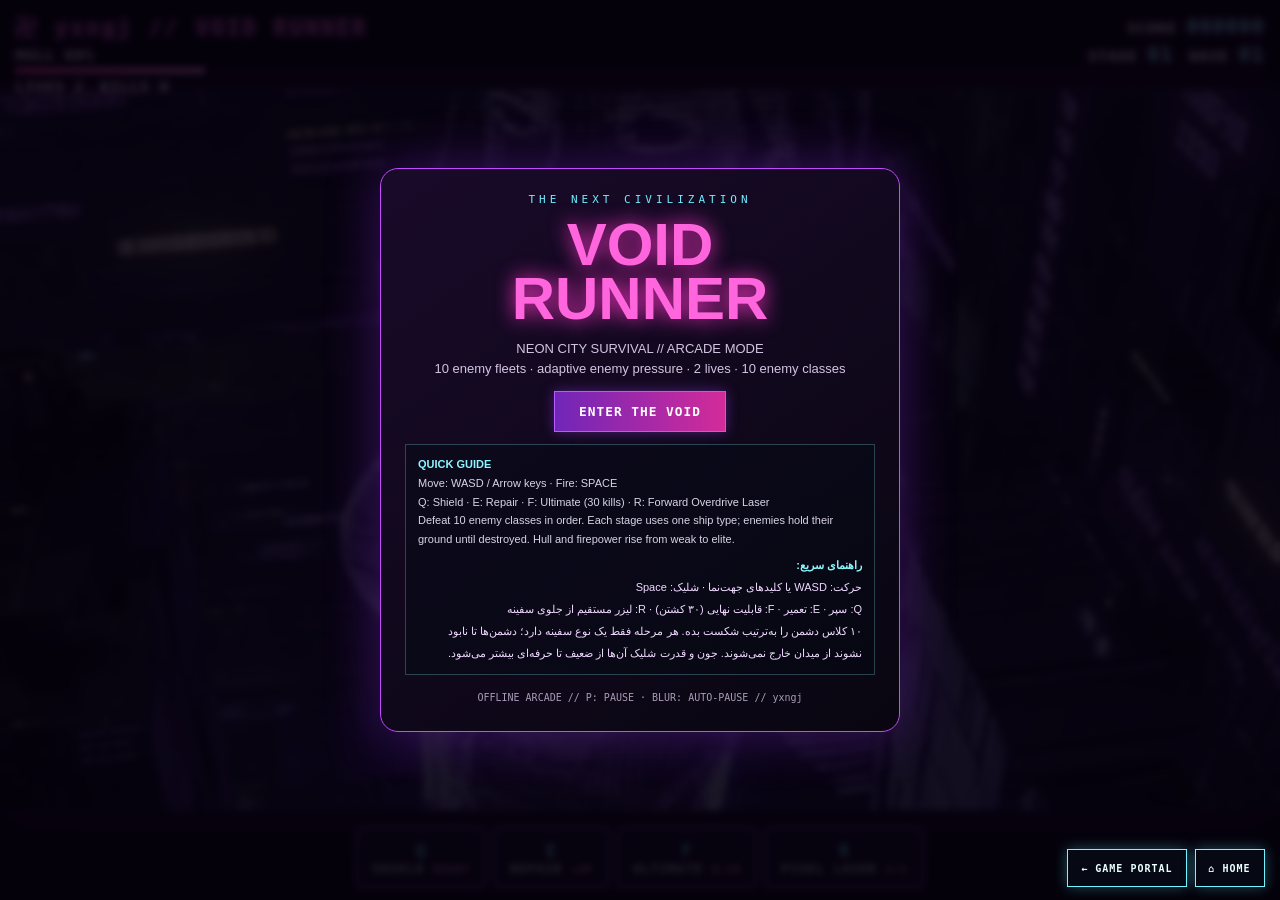
==== game/index.html @ 7e090adc "Update YXNGJU to V47 - Rebuild menu and fix scrolling" ====
<!doctype html>
<html lang="en"><head><meta charset="utf-8"><meta name="viewport" content="width=device-width,initial-scale=1,maximum-scale=1,user-scalable=no,viewport-fit=cover"><meta name="theme-color" content="#090313"><meta name="description" content="VOID RUNNER — a neon arcade survival game by YXNGJ. Play in your browser."><meta name="color-scheme" content="dark"><title>YXNGJ // VOID RUNNER — Neon Survival Arcade</title>
<style>
:root{--pink:#ff42d0;--violet:#a45cff;--cyan:#64eaff}*{box-sizing:border-box}html,body{margin:0;width:100%;height:100%;overflow:hidden;background:#05020b;color:#fff;font-family:Arial,sans-serif;touch-action:none}#stage{position:fixed;inset:0;display:grid;place-items:center;background:#05020b}#game{display:block;width:min(100vw,177.7778vh);height:min(100vh,56.25vw);max-width:100vw;max-height:100vh;image-rendering:pixelated;touch-action:none;background:#080412;box-shadow:0 0 50px #8d25d455}#hud{position:fixed;left:1.2%;right:1.2%;top:1.5%;display:flex;justify-content:space-between;align-items:flex-start;pointer-events:none;text-shadow:0 0 10px #dc45ff;font: bold clamp(9px,1.15vw,15px) monospace;letter-spacing:1px}.brand{font-size:clamp(12px,1.7vw,21px);letter-spacing:3px;color:#ff65dc}.stat{margin-top:4px}.bar{height:7px;width:clamp(90px,19vw,190px);border:1px solid #ff59d9;background:#160a20;margin-top:4px}.fill{height:100%;background:linear-gradient(90deg,#ff3a9f,#ff9ce6);width:100%}.right{text-align:right}.right strong{color:#78f7ff;font-size:clamp(12px,1.6vw,20px)}#skills{position:fixed;left:50%;bottom:1.5%;transform:translateX(-50%);display:flex;gap:clamp(4px,.8vw,10px);z-index:3}button{font: bold clamp(9px,1vw,13px) monospace;letter-spacing:1px;color:#fff;background:#160a28eF;border:1px solid #b45cff;padding:clamp(5px,.8vw,10px) clamp(8px,1.1vw,14px);box-shadow:0 0 12px #a23cff66;touch-action:manipulation}button:disabled{opacity:.35}button{cursor:pointer;transition:transform .14s,border-color .14s,box-shadow .14s}button:hover{transform:translateY(-2px);border-color:#fff;box-shadow:0 0 18px #d34bff99}button:focus-visible{outline:2px solid #8df7ff;outline-offset:3px}button b{display:block;color:var(--cyan);font-size:clamp(12px,1.4vw,18px)}button small{color:#ff8fe0}#controls{position:fixed;inset:auto 1.8% 2%;display:none;justify-content:space-between;align-items:end;pointer-events:none;z-index:4}.pad{display:grid;grid-template-columns:42px 42px 42px;grid-template-rows:38px 38px;gap:3px;pointer-events:auto}.pad button{padding:0;font-size:17px;background:#170d2dcc}.pad [data-dir=up]{grid-column:2}.pad [data-dir=left]{grid-column:1;grid-row:2}.pad [data-dir=down]{grid-column:2;grid-row:2}.pad [data-dir=right]{grid-column:3;grid-row:2}#fire{width:68px;height:68px;border-radius:50%;border-color:#ff59d6;background:#4a0c39dd;font-size:11px;pointer-events:auto}#overlay{position:fixed;inset:0;z-index:8;display:grid;place-items:center;background:#05020bdc;backdrop-filter:blur(3px)}.panel{width:min(520px,90vw);padding:24px;text-align:center;border:1px solid #c34aff;background:linear-gradient(145deg,#1b0b2cee,#090611f5);box-shadow:0 0 55px #9c36ff55}.panel h1{white-space:pre-line;font-size:clamp(34px,7vw,60px);line-height:.9;margin:12px 0;color:#ff65dc;text-shadow:0 0 20px #ff35c8}.panel p{white-space:pre-line;color:#d4c4e3;line-height:1.5;font-size:13px}.game-guide{margin:12px auto 0;padding:10px 12px;max-height:28vh;overflow:auto;text-align:left;border:1px solid rgba(141,247,255,.25);background:rgba(4,10,20,.42);font:11px/1.7 Arial,Tahoma,sans-serif;color:#d9d4e6}.game-guide strong{color:#8df7ff}.game-guide .fa{display:block;margin-top:5px;text-align:right;font-family:Vazirmatn,Tahoma,sans-serif;line-height:2;color:#f0d9ff}.panel{max-height:94vh;overflow:auto;border-radius:18px;backdrop-filter:blur(14px)}.panel button{padding:12px 24px;background:linear-gradient(90deg,#7026b8,#d32b99)}.hint{font:10px/1.8 monospace;color:#a99bb8;margin-top:14px}#toast{position:fixed;top:18%;left:50%;transform:translateX(-50%);z-index:5;color:#fff;font:bold clamp(14px,2.5vw,25px) monospace;letter-spacing:3px;text-shadow:0 0 16px #ff38ce;opacity:0;pointer-events:none;white-space:nowrap}#pause-indicator{display:none;position:fixed;inset:0;z-index:7;place-items:center;background:#05020b99;color:#8df7ff;font:bold clamp(30px,8vw,72px) monospace;letter-spacing:.18em;text-shadow:0 0 28px #8df7ff}#rotate{display:none;position:fixed;inset:0;background:#090313;z-index:10;place-items:center;text-align:center;font: bold 17px monospace;color:#ff8ce4;padding:25px}
@media (pointer:coarse) and (orientation:landscape){#controls{display:flex}}
@media (pointer:coarse) and (orientation:portrait){#rotate{display:grid}#hud,#skills,#controls{display:none}}
 
#return-nav{position:fixed;right:1.2%;bottom:1.4%;z-index:20;display:flex;gap:8px;pointer-events:auto}
#return-nav a{display:inline-flex;align-items:center;justify-content:center;min-height:38px;padding:0 13px;border:1px solid #74f4ff;background:rgba(7,9,22,.9);color:#eaffff;text-decoration:none;font:bold 10px monospace;letter-spacing:1px;box-shadow:0 0 14px #58eaff55;backdrop-filter:blur(6px)}
#return-nav a:hover{background:#12313a;box-shadow:0 0 22px #58eaff99}
@media(max-width:600px){#return-nav{right:8px;bottom:8px;gap:5px}#return-nav a{padding:0 8px;font-size:9px;min-height:34px}}
</style></head><body>
<nav id="return-nav" aria-label="Game navigation"><a href="../games/index.html">← GAME PORTAL</a><a href="../index.html#home">⌂ HOME</a></nav>
<div id="stage"><canvas id="game" width="960" height="540"></canvas></div>
<div id="hud"><div><div class="brand">卍 yxngj // VOID RUNNER</div><div class="stat">HULL <span id="hpnum">68</span>%</div><div class="bar"><div id="hpbar" class="fill"></div></div><div class="stat">LIVES <span id="lives">2</span>　KILLS <span id="kills">0</span></div></div><div class="right">SCORE <strong id="score">000000</strong><div class="stat">STAGE <strong id="level">01</strong>　WAVE <strong id="wave">01</strong></div></div></div>
<div id="skills"><button id="q"><b>Q</b>SHIELD <small id="qv">READY</small></button><button id="e"><b>E</b>REPAIR <small>+HP</small></button><button id="f"><b>F</b>ULTIMATE <small id="fv">0/30</small></button><button id="r"><b>R</b>PIXEL LASER <small id="rv">2/2</small></button></div>
<div id="controls"><div class="pad"><button data-dir="up">▲</button><button data-dir="left">◀</button><button data-dir="down">▼</button><button data-dir="right">▶</button></div><button id="fire">FIRE</button></div>
<div id="toast"></div><div id="pause-indicator" aria-live="polite">PAUSED</div><div id="rotate">yxngj // TURN YOUR PHONE SIDEWAYS<br><br>برای اجرای بازی، گوشی را افقی بگیر.</div>
<div id="overlay"><div class="panel"><div style="font:11px monospace;letter-spacing:4px;color:#70edff">THE NEXT CIVILIZATION</div><h1 id="title">VOID<br>RUNNER</h1><p id="message">NEON CITY SURVIVAL // ARCADE MODE<br>10 enemy fleets · adaptive enemy pressure · 2 lives · 10 enemy classes</p><button id="start">ENTER THE VOID</button><div class="game-guide"><strong>QUICK GUIDE</strong><br>Move: WASD / Arrow keys · Fire: SPACE<br>Q: Shield · E: Repair · F: Ultimate (30 kills) · R: Forward Overdrive Laser<br>Defeat 10 enemy classes in order. Each stage uses one ship type; enemies hold their ground until destroyed. Hull and firepower rise from weak to elite.<span class="fa" lang="fa" dir="rtl"><strong>راهنمای سریع:</strong><br>حرکت: WASD یا کلیدهای جهت‌نما · شلیک: Space<br>Q: سپر · E: تعمیر · F: قابلیت نهایی (۳۰ کشتن) · R: لیزر مستقیم از جلوی سفینه<br>۱۰ کلاس دشمن را به‌ترتیب شکست بده. هر مرحله فقط یک نوع سفینه دارد؛ دشمن‌ها تا نابود نشوند از میدان خارج نمی‌شوند. جون و قدرت شلیک آن‌ها از ضعیف تا حرفه‌ای بیشتر می‌شود.</span></div><div class="hint">OFFLINE ARCADE // P: PAUSE · BLUR: AUTO-PAUSE // yxngj</div></div></div>
<script>
(()=>{'use strict';
const backgroundImage=new Image();backgroundImage.src="yxngj_anime_background.webp";const playerSprite=new Image();playerSprite.src="player_ship_coelinho.webp";const enemySprites=Array.from({length:10},(_,i)=>{const im=new Image();im.src=`enemy-ships/enemy-${i}.webp`;return im});
const c=document.getElementById('game'),x=c.getContext('2d'),$=id=>document.getElementById(id),W=960,H=540,rand=(a,b)=>a+Math.random()*(b-a),clamp=(v,a,b)=>Math.max(a,Math.min(b,v));
const palette=[['#ff4b9b','#9cff62'],['#e9b45b','#72dfff'],['#35d6c7','#ff69bd'],['#ff525e','#65caff'],['#62ffdd','#ff9b39'],['#438dff','#ff577d'],['#ad62ff','#64efff'],['#ff9b38','#fff27a'],['#a9c9e9','#ff343e'],['#91bb45','#ffb45c'],['#a64cff','#ff4bd8']];
let stageKills=0,stageQuota=12,stageSpawned=0,stageDone=false;let state='menu',keys={},touch={},ship=null,enemies=[],bullets=[],enemyBullets=[],particles=[],pickups=[],stars=[],score=0,kills=0,level=1,wave=0,lives=3,spawn=1.5,fireCD=0,damageCD=0,shield=0,shieldCooldown=0,respawnShield=0,ultimate=false,laserCharges=2,repairCharges=3,paused=false,laserActive=0,laserFlash=0,explosions=[],gameTime=0,last=performance.now(),toastTime=0,shake=0;
for(let i=0;i<130;i++)stars.push({x:rand(0,W),y:rand(0,H),v:rand(8,28),s:Math.random()<.8?1:2});
function toast(t){$('toast').textContent=t;$('toast').style.opacity=1;toastTime=1.8}
function hud(){$('hpnum').textContent=ship?Math.ceil(ship.hp):0;$('hpbar').style.width=(ship?ship.hp/68*100:0)+'%';$('lives').textContent=lives;$('kills').textContent=kills;$('score').textContent=String(score).padStart(7,'0');$('level').textContent=String(level).padStart(2,'0');$('wave').textContent=String(wave+1).padStart(2,'0');$('qv').textContent=shield>0?Math.ceil(shield)+'s':shieldCooldown>0?Math.ceil(shieldCooldown)+'s':'READY';$('q').disabled=shieldCooldown>0||shield>0;$('fv').textContent=ultimate?'READY':Math.min(30,kills)+'/30';$('f').disabled=!ultimate;$('rv').textContent=laserCharges+'/2';$('e').querySelector('small').textContent='+'+repairCharges; $('e').disabled=repairCharges<=0||!ship||ship.hp>=100;$('r').disabled=laserCharges<=0||state!=='play'}
function reset(){if(!backgroundImage.complete)backgroundImage.decode().catch(()=>{});score=0;kills=0;level=1;wave=0;lives=2;stageKills=0;stageQuota=12;stageSpawned=0;stageDone=false;spawn=1.2;fireCD=0;damageCD=0;shield=0;shieldCooldown=0;respawnShield=0;ultimate=false;laserCharges=2;repairCharges=3;paused=false;$('pause-indicator').style.display='none';laserActive=0;laserFlash=0;explosions=[];gameTime=0;enemies=[];bullets=[];enemyBullets=[];particles=[];pickups=[];ship={x:135,y:270,hp:68,speed:205};hud()}
async function fullscreen(){try{if(!document.fullscreenElement)await document.documentElement.requestFullscreen();if(screen.orientation&&screen.orientation.lock)await screen.orientation.lock('landscape').catch(()=>{})}catch(e){}}
$('start').onclick=()=>{reset();state='play';$('overlay').style.display='none';fullscreen();toast('STAGE 01 // SURVIVE')};$('q').onclick=activateShield;$('e').onclick=repair;$('f').onclick=ultimateBlast;$('r').onclick=pixelLaser;
addEventListener('keydown',e=>{let k=e.key.toLowerCase();keys[k]=true;if(k==='p'&&state==='play'){paused=!paused;$('pause-indicator').style.display=paused?'grid':'none';toast(paused?'PAUSED':'RESUME');}if(k==='q')activateShield();if(k==='e')repair();if(k==='f')ultimateBlast();if(k==='r'&&!e.repeat)pixelLaser();if(k===' '||k.startsWith('arrow'))e.preventDefault()});addEventListener('keyup',e=>keys[e.key.toLowerCase()]=false);addEventListener('blur',()=>{keys={};touch={};if(state==='play'&&!paused){paused=true;$('pause-indicator').style.display='grid'}});document.addEventListener('visibilitychange',()=>{if(document.hidden&&state==='play'){paused=true;$('pause-indicator').style.display='grid'}});
document.querySelectorAll('[data-dir]').forEach(b=>{let d=b.dataset.dir;b.addEventListener('pointerdown',e=>{e.preventDefault();touch[d]=true});['pointerup','pointercancel','pointerleave'].forEach(n=>b.addEventListener(n,()=>touch[d]=false))});$('fire').addEventListener('pointerdown',e=>{e.preventDefault();touch.fire=true});['pointerup','pointercancel','pointerleave'].forEach(n=>$('fire').addEventListener(n,()=>touch.fire=false));
function activateShield(){if(state!=='play'||shieldCooldown>0||shield>0)return;shield=4.5;shieldCooldown=22;toast('Q // SHIELD ONLINE · 4.5 SEC');hud()}
function repair(){if(state!=='play'||repairCharges<=0||ship.hp>=100)return;repairCharges--;ship.hp=Math.min(68,ship.hp+18);toast('HULL REPAIRED +28 // '+repairCharges+' LEFT');hud()}
function ultimateBlast(){if(state!=='play'||!ultimate)return;ultimate=false;enemyBullets=[];for(const e of enemies){burst(e.x,e.y,palette[e.type][0],18);score+=100;stageKills++;kills++}enemies=[];shake=12;burst(ship.x,ship.y,'#ff39c8',100);toast('VOID BREAKER // ALL HOSTILES ERASED');hud()}
function pixelLaser(){
 if(state!=='play'||laserCharges<=0||laserActive>0)return;
 laserCharges--;laserActive=.52;laserFlash=.52;enemyBullets=[];
 // A forward-facing beam only destroys enemies actually caught in its firing lane.
 let hit=0;
 for(const e of enemies){
  if(e.x>ship.x+38 && Math.abs(e.y-ship.y)<Math.max(30,e.r+13)){
   e.hp=0;kill(e);burst(e.x,e.y,'#a9fbff',34);hit++;
  }
 }
 enemies=enemies.filter(e=>e.hp>0);
 shake=hit?9:3;toast(hit?'OVERDRIVE LASER // '+hit+' TARGETS DESTROYED':'OVERDRIVE LASER // BEAM FIRED');hud()
}
function burst(px,py,color,n=14){
 explosions.push({x:px,y:py,r:4,max:rand(28,48),t:.32,color});
 for(let i=0;i<n;i++){let a=rand(0,Math.PI*2),v=rand(45,230);particles.push({x:px,y:py,vx:Math.cos(a)*v,vy:Math.sin(a)*v,t:rand(.28,.9),max:.9,color,s:Math.random()<.65?3:5})}
 for(let i=0;i<Math.ceil(n*.35);i++){let a=rand(0,Math.PI*2),v=rand(20,110);particles.push({x:px,y:py,vx:Math.cos(a)*v,vy:Math.sin(a)*v,t:rand(.18,.42),max:.42,color:'#fff4c2',s:2})}
}
function shoot(){if(fireCD>0)return;fireCD=.19;bullets.push({x:ship.x+58,y:ship.y-13,vx:560},{x:ship.x+58,y:ship.y+13,vx:560})}
function spawnGroup(){
 if(stageDone||stageSpawned>=stageQuota)return;
 const type=level-1; // exactly one enemy class per stage
 const count=Math.min(3,stageQuota-stageSpawned,enemies.length<3?3-enemies.length:0);
 for(let i=0;i<count;i++){
  const hp=2+level*2;
  enemies.push({x:1000+i*82,targetX:rand(650,825),y:rand(90,450),r:level>=8?27:22,hp,max:hp,type,v:48+level*7,phase:rand(0,6),cd:rand(2.8,4.2)-Math.min(.8,level*.05),age:0});
  stageSpawned++;
 }
 wave=Math.floor(stageSpawned/3);
}
function kill(e){kills++;stageKills++;score+=120+level*35;burst(e.x,e.y,palette[e.type][0],22);if(Math.random()<.025)pickups.push({x:e.x,y:e.y});if(kills>=30)ultimate=true;if(stageKills>=stageQuota&&enemies.length<=1){stageDone=true}hud()}
function hitPlayer(amount){if(shield>0||respawnShield>0||damageCD>0)return;ship.hp-=amount;damageCD=.55;shake=5;burst(ship.x,ship.y,'#ff397f',10);if(ship.hp<=0){lives--;if(lives>0){ship.hp=48;ship.x=480;ship.y=455;respawnShield=2.4;damageCD=1.2;enemyBullets=[];toast('REBOOT // 30 SEC INVULNERABILITY')}else{state='over';$('title').textContent='GAME\nOVER';$('message').textContent='FINAL SCORE: '+String(score)+'\nHOSTILE FLEET DEFEATED YOU';$('start').textContent='PLAY AGAIN';$('overlay').style.display='grid'}}hud()}
function enemyFire(e){if(shield>0||respawnShield>0)return;let dx=(ship.x-e.x),dy=(ship.y-e.y),len=Math.hypot(dx,dy)||1;enemyBullets.push({x:e.x-14,y:e.y,vx:dx/len*(115+level*3),vy:dy/len*(115+level*3),r:4})}
function update(dt){if(state!=='play'||paused)return;gameTime+=dt;fireCD-=dt;damageCD-=dt;shield=Math.max(0,shield-dt);shieldCooldown=Math.max(0,shieldCooldown-dt);respawnShield=Math.max(0,respawnShield-dt);laserActive=Math.max(0,laserActive-dt);laserFlash=Math.max(0,laserFlash-dt);toastTime-=dt;if(toastTime<=0)$('toast').style.opacity=0;let dx=(keys.a||keys.arrowleft||touch.left?-1:0)+(keys.d||keys.arrowright||touch.right?1:0),dy=(keys.w||keys.arrowup||touch.up?-1:0)+(keys.s||keys.arrowdown||touch.down?1:0),m=Math.hypot(dx,dy)||1;ship.x=clamp(ship.x+dx/m*ship.speed*dt,55,300);ship.y=clamp(ship.y+dy/m*ship.speed*dt,65,475);if(keys[' ']||touch.fire)shoot();
spawn-=dt;if(spawn<=0&&stageSpawned<stageQuota&&enemies.length<3){spawnGroup();spawn=2.2}
for(const e of enemies){e.age+=dt;e.x=Math.max(e.targetX,e.x-e.v*dt);e.y+=Math.sin(e.age*1.55+e.phase)*48*dt;e.cd-=dt;if(e.cd<=0){enemyFire(e);e.cd=(e.type===8||e.type===9||e.type===10)?Math.max(1.35,2.15-level*.045):Math.max(1.8,2.9+Math.random()*.8-level*.055)}if(Math.hypot(e.x-ship.x,e.y-ship.y)<e.r+24){e.hp=0;kill(e);hitPlayer(15)}}
for(const b of bullets){b.x+=b.vx*dt;for(const e of enemies){if(e.hp>0&&Math.hypot(b.x-e.x,b.y-e.y)<e.r+7){e.hp-=1;b.x=1100;if(e.hp<=0)kill(e);break}}}bullets=bullets.filter(b=>b.x<1010);enemies=enemies.filter(e=>e.hp>0);
for(const b of enemyBullets){b.x+=b.vx*dt;b.y+=b.vy*dt;if(Math.hypot(b.x-ship.x,b.y-ship.y)<b.r+15){b.x=-100;hitPlayer(11)}}enemyBullets=enemyBullets.filter(b=>b.y>-20&&b.y<560&&b.x>-30&&b.x<990);
for(const p of pickups){p.x-=75*dt;if(Math.hypot(p.x-ship.x,p.y-ship.y)<23){ship.hp=Math.min(100,ship.hp+35);p.y=600;toast('REPAIR CELL +35 HULL');hud()}}pickups=pickups.filter(p=>p.x>-30);
for(const p of particles){p.x+=p.vx*dt;p.y+=p.vy*dt;p.vx*=.985;p.vy*=.985;p.t-=dt}particles=particles.filter(p=>p.t>0);for(const z of explosions){z.r+=(z.max-z.r)*Math.min(1,dt*12);z.t-=dt}explosions=explosions.filter(z=>z.t>0);if(stageSpawned>=stageQuota&&enemies.length===0){if(level<10){level++;stageKills=0;stageSpawned=0;stageDone=false;wave=0;ultimate=false;spawn=2.5;toast('STAGE '+String(level).padStart(2,'0')+' // NEW ENEMY CLASS')}else{state='victory';$('title').textContent='VOID\nCONQUERED';$('message').textContent='ALL 10 ENEMY CLASSES DEFEATED\nFINAL SCORE: '+String(score);$('start').textContent='PLAY AGAIN';$('overlay').style.display='grid'}}hud()}
function polygon(points,fill,stroke='#b9a6c9'){x.beginPath();x.moveTo(points[0][0],points[0][1]);for(let i=1;i<points.length;i++)x.lineTo(points[i][0],points[i][1]);x.closePath();x.fillStyle=fill;x.fill();x.strokeStyle=stroke;x.lineWidth=2;x.stroke()}
function drawCity(){
  // Exact supplied anime-city reference image; no newly invented backdrop.
  x.fillStyle='#07030f';x.fillRect(0,0,W,H);
  if(backgroundImage.complete && backgroundImage.naturalWidth){
    const iw=backgroundImage.naturalWidth, ih=backgroundImage.naturalHeight;
    const scale=Math.max(W/iw,H/ih);
    const sw=W/scale, sh=H/scale;
    // Very subtle camera drift keeps the scene alive without distracting from play.
    const driftX=Math.sin(gameTime*.12)*Math.min(10,sw*.012);
    const driftY=Math.cos(gameTime*.10)*Math.min(6,sh*.008);
    const sx=clamp((iw-sw)/2+driftX,0,Math.max(0,iw-sw));
    const sy=clamp((ih-sh)/2+driftY,0,Math.max(0,ih-sh));
    x.drawImage(backgroundImage,sx,sy,sw,sh,0,0,W,H);
  }
  // Preserve the reference image's mood while ensuring ships and projectiles stay legible.
  x.fillStyle='#090014';x.globalAlpha=.18;x.fillRect(0,0,W,H);x.globalAlpha=1;
  // Fine CRT scanlines and a restrained purple edge glow.
  for(let yy=0;yy<H;yy+=4){x.fillStyle='#d4a5ff';x.globalAlpha=.045;x.fillRect(0,yy,W,1)}
  x.globalAlpha=1;
}
function drawPlayer(){
 x.save();x.translate(Math.round(ship.x),Math.round(ship.y));x.rotate(Math.PI/2);
 const flicker=respawnShield>0&&Math.floor(gameTime*12)%2===0;
 x.imageSmoothingEnabled=false;x.shadowColor='#8b9cff';x.shadowBlur=respawnShield>0?28:14;
 if(playerSprite.complete&&playerSprite.naturalWidth){
  const scale=.103,w=playerSprite.naturalWidth*scale,h=playerSprite.naturalHeight*scale;
  if(flicker)x.globalAlpha=.35;
  x.drawImage(playerSprite,-w/2,-h/2,w,h);
 }else{
  // Fallback silhouette if the pixel-art asset has not loaded yet.
  polygon([[-7,-34],[-17,-20],[-43,-4],[-53,18],[-49,34],[-37,29],[-25,18],[-15,22],[-8,31],[0,35],[8,31],[15,22],[25,18],[37,29],[49,34],[53,18],[43,-4],[17,-20],[7,-34]],'#10121c','#a7b4d8');
 }
 if(flicker)x.globalAlpha=1;
 x.restore()
}
function drawEnemy(e){
 let [a,b]=palette[e.type];x.save();x.translate(Math.round(e.x),Math.round(e.y));x.rotate(-Math.PI/2);x.imageSmoothingEnabled=false;x.shadowColor=a;x.shadowBlur=10;const sprite=enemySprites[e.type];if(sprite&&sprite.complete&&sprite.naturalWidth){const sc=(e.type>=7?.31:.34),w=sprite.naturalWidth*sc,h=sprite.naturalHeight*sc;x.drawImage(sprite,-w/2,-h/2,w,h);}else{polygon([[-5,-e.r],[-14,-e.r*.35],[-e.r,-2],[-e.r*.72,e.r*.65],[0,e.r],[e.r,-2],[14,-e.r*.35],[5,-e.r]],a,b)}x.restore();if(e.hp<e.max){x.fillStyle='#270b2c';x.fillRect(e.x-e.r,e.y-e.r-7,e.r*2,3);x.fillStyle=a;x.fillRect(e.x-e.r,e.y-e.r-7,e.r*2*e.hp/e.max,3)}return;
 if(e.type===10){
  // VOID STALKER: angular purple stealth drone with a bright magenta core.
  polygon([[-5,-size],[-15,-size*.45],[-size,-size*.05],[-size*.72,size*.55],[-24,size*.35],[-10,size*.58],[0,size],[10,size*.58],[24,size*.35],[size*.72,size*.55],[size,-size*.05],[15,-size*.45],[5,-size]],'#171020',a);
  polygon([[-7,-size*.6],[0,-size*.9],[7,-size*.6],[13,size*.35],[0,size*.62],[-13,size*.35]],'#3c1758',b);
  polygon([[-size*.72,-2],[-size*.38,-size*.25],[-size*.2,size*.36],[-size*.62,size*.48]],'#25123a','#c68aff');
  polygon([[size*.72,-2],[size*.38,-size*.25],[size*.2,size*.36],[size*.62,size*.48]],'#25123a','#c68aff');
  x.fillStyle='#ff4bd8';x.fillRect(-5,-7,10,13);x.fillStyle='#fff0ff';x.fillRect(-2,-4,4,6);
  x.fillStyle='#7ef6ff';x.fillRect(-size*.72,-size*.04,5,4);x.fillRect(size*.48,-size*.04,5,4);
  x.fillStyle='#ff8be8';x.fillRect(-2,size*.55,4,7);
  x.restore();
  if(e.hp<e.max){x.fillStyle='#270b2c';x.fillRect(e.x-e.r,e.y-e.r-7,e.r*2,3);x.fillStyle=a;x.fillRect(e.x-e.r,e.y-e.r-7,e.r*2*e.hp/e.max,3)}
  return;
 }
 polygon([[-5,-size],[-14,-size*.35],[-size,-2],[-size*.72,size*.65],[-15,size*.35],[-6,size*.55],[0,size],[6,size*.55],[15,size*.35],[size*.72,size*.65],[size,-2],[14,-size*.35],[5,-size]],'#191523',a);polygon([[-5,-size*.55],[0,-size*.8],[5,-size*.55],[9,size*.35],[0,size*.58],[-9,size*.35]],a,b);x.fillStyle=b;x.fillRect(-3,-3,6,7);
x.fillStyle='#0a0b14';x.fillRect(-size*.62,-size*.12,size*.28,size*.32);x.fillRect(size*.34,-size*.12,size*.28,size*.32);
x.fillStyle=b;x.fillRect(-size*.52,-size*.08,size*.12,size*.12);x.fillRect(size*.40,-size*.08,size*.12,size*.12);
x.fillStyle='#ffcf72';x.fillRect(-size*.18,size*.38,size*.12,4);x.fillRect(size*.06,size*.38,size*.12,4);
x.fillStyle='#fff0c8';x.fillRect(-2,-size*.35,4,3);if(e.type===8||e.type===9){x.strokeStyle='#ffe69b';x.lineWidth=2;x.strokeRect(-size-4,-size-4,size*2+8,size*2+8)}x.restore();if(e.hp<e.max){x.fillStyle='#270b2c';x.fillRect(e.x-e.r,e.y-e.r-7,e.r*2,3);x.fillStyle=a;x.fillRect(e.x-e.r,e.y-e.r-7,e.r*2*e.hp/e.max,3)}}
function render(){x.save();if(shake>0){x.translate(rand(-shake,shake),rand(-shake,shake));shake=Math.max(0,shake-.5)}drawCity();
if(laserFlash>0&&ship){
 const power=laserFlash/.52,beamX=ship.x+58;
 x.save();x.globalAlpha=Math.min(1,power*1.5);x.shadowColor='#78f7ff';x.shadowBlur=28;
 x.fillStyle='#5ceaff';x.fillRect(beamX,ship.y-13,W-beamX,26);
 x.fillStyle='#dfffff';x.fillRect(beamX,ship.y-5,W-beamX,10);
 x.fillStyle='#ffffff';for(let xx=beamX;xx<W;xx+=22)x.fillRect(xx,ship.y-17,8,34);
 x.strokeStyle='#a8fbff';x.lineWidth=2;x.beginPath();x.moveTo(beamX,ship.y-23);x.lineTo(W,ship.y-23);x.moveTo(beamX,ship.y+23);x.lineTo(W,ship.y+23);x.stroke();x.restore();
}
for(const b of bullets){x.fillStyle='#8af3ff';x.shadowColor='#62eaff';x.shadowBlur=12;x.fillRect(b.x-8,b.y-2,14,4)}for(const b of enemyBullets){x.fillStyle='#ff477e';x.shadowColor='#ff236c';x.shadowBlur=10;x.fillRect(b.x-4,b.y-3,9,6)}x.shadowBlur=0;enemies.forEach(drawEnemy);for(const p of pickups){x.fillStyle='#ff77d9';x.font='bold 20px monospace';x.fillText('✚',p.x-7,p.y+7)}for(const z of explosions){x.save();x.globalAlpha=Math.max(0,z.t/.32);x.strokeStyle=z.color;x.lineWidth=3;x.shadowColor=z.color;x.shadowBlur=16;x.beginPath();x.arc(z.x,z.y,z.r,0,Math.PI*2);x.stroke();x.restore()}for(const p of particles){x.globalAlpha=Math.max(0,p.t/p.max);x.fillStyle=p.color;x.fillRect(p.x,p.y,p.s,p.s)}x.globalAlpha=1;if(ship)drawPlayer();if(ship&&(shield>0||respawnShield>0)){
x.strokeStyle='#6beaff';x.lineWidth=3;x.shadowColor='#6beaff';x.shadowBlur=16;x.beginPath();x.arc(ship.x,ship.y,48,0,Math.PI*2);x.stroke()}x.restore()}
function frame(now){let dt=Math.min(.04,(now-last)/1000);last=now;update(dt);render();requestAnimationFrame(frame)}requestAnimationFrame(frame);
})();
</script></body></html>
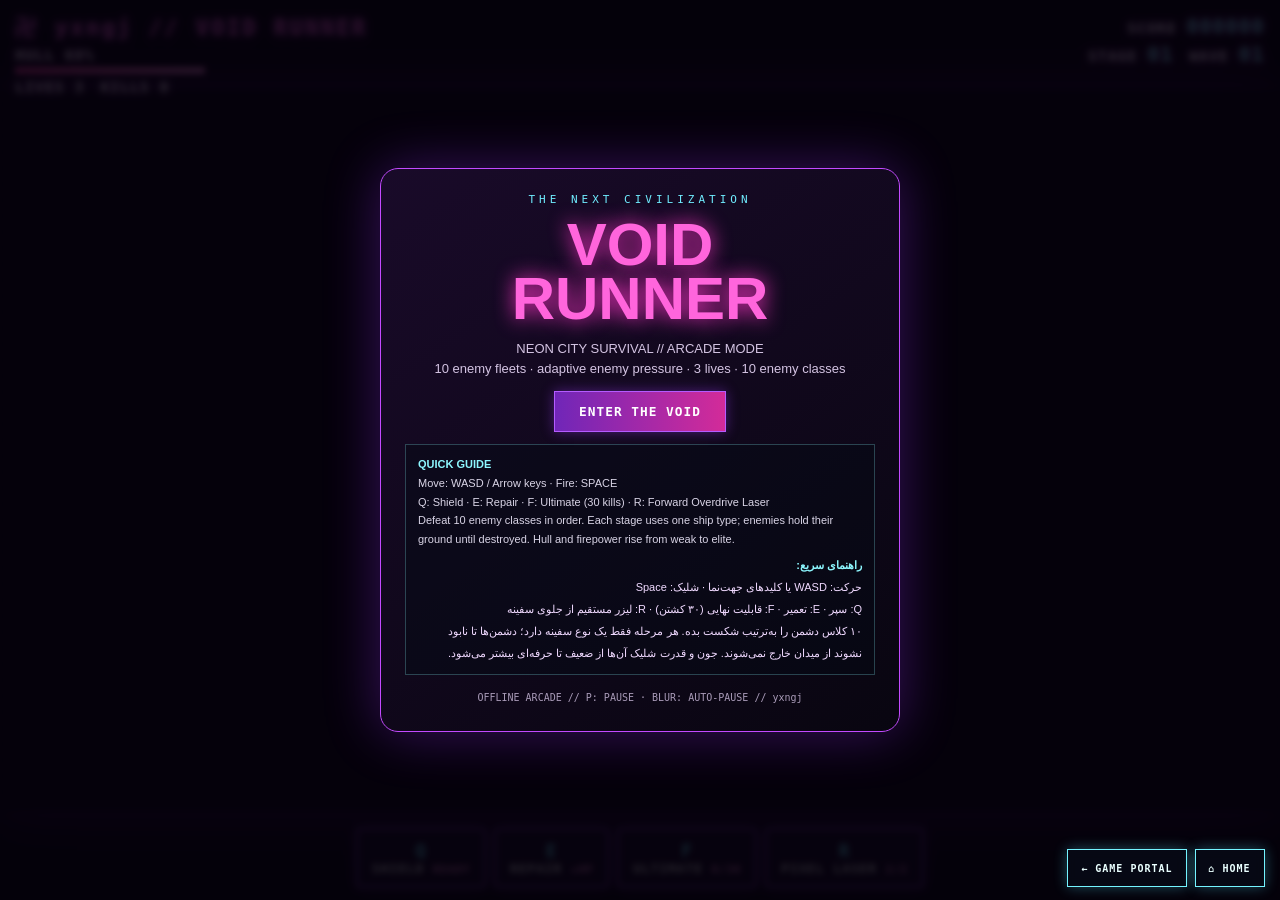
==== commit 4aa0aa12: "update01" ====
--- a/game/index.html
+++ b/game/index.html
@@ -1,5 +1,5 @@
 <!doctype html>
-<html lang="en"><head><meta charset="utf-8"><meta name="viewport" content="width=device-width,initial-scale=1,maximum-scale=1,user-scalable=no,viewport-fit=cover"><meta name="theme-color" content="#090313"><meta name="description" content="VOID RUNNER — a neon arcade survival game by YXNGJ. Play in your browser."><meta name="color-scheme" content="dark"><title>YXNGJ // VOID RUNNER — Neon Survival Arcade</title>
+<html lang="en" class="yxngju-loading"><head><meta charset="utf-8"><meta name="viewport" content="width=device-width,initial-scale=1,viewport-fit=cover"><meta http-equiv="Content-Security-Policy" content="default-src 'self'; script-src 'self' 'unsafe-inline'; style-src 'self' 'unsafe-inline'; img-src 'self' data: blob:; font-src 'self' data:; connect-src 'none'; object-src 'none'; base-uri 'self'; form-action 'self'; upgrade-insecure-requests"><meta name="theme-color" content="#090313"><meta name="description" content="VOID RUNNER — a neon arcade survival game by YXNGJ. Play in your browser."><meta name="color-scheme" content="dark"><title>YXNGJ // VOID RUNNER — Neon Survival Arcade</title>
 <style>
 :root{--pink:#ff42d0;--violet:#a45cff;--cyan:#64eaff}*{box-sizing:border-box}html,body{margin:0;width:100%;height:100%;overflow:hidden;background:#05020b;color:#fff;font-family:Arial,sans-serif;touch-action:none}#stage{position:fixed;inset:0;display:grid;place-items:center;background:#05020b}#game{display:block;width:min(100vw,177.7778vh);height:min(100vh,56.25vw);max-width:100vw;max-height:100vh;image-rendering:pixelated;touch-action:none;background:#080412;box-shadow:0 0 50px #8d25d455}#hud{position:fixed;left:1.2%;right:1.2%;top:1.5%;display:flex;justify-content:space-between;align-items:flex-start;pointer-events:none;text-shadow:0 0 10px #dc45ff;font: bold clamp(9px,1.15vw,15px) monospace;letter-spacing:1px}.brand{font-size:clamp(12px,1.7vw,21px);letter-spacing:3px;color:#ff65dc}.stat{margin-top:4px}.bar{height:7px;width:clamp(90px,19vw,190px);border:1px solid #ff59d9;background:#160a20;margin-top:4px}.fill{height:100%;background:linear-gradient(90deg,#ff3a9f,#ff9ce6);width:100%}.right{text-align:right}.right strong{color:#78f7ff;font-size:clamp(12px,1.6vw,20px)}#skills{position:fixed;left:50%;bottom:1.5%;transform:translateX(-50%);display:flex;gap:clamp(4px,.8vw,10px);z-index:3}button{font: bold clamp(9px,1vw,13px) monospace;letter-spacing:1px;color:#fff;background:#160a28eF;border:1px solid #b45cff;padding:clamp(5px,.8vw,10px) clamp(8px,1.1vw,14px);box-shadow:0 0 12px #a23cff66;touch-action:manipulation}button:disabled{opacity:.35}button{cursor:pointer;transition:transform .14s,border-color .14s,box-shadow .14s}button:hover{transform:translateY(-2px);border-color:#fff;box-shadow:0 0 18px #d34bff99}button:focus-visible{outline:2px solid #8df7ff;outline-offset:3px}button b{display:block;color:var(--cyan);font-size:clamp(12px,1.4vw,18px)}button small{color:#ff8fe0}#controls{position:fixed;inset:auto 1.8% 2%;display:none;justify-content:space-between;align-items:end;pointer-events:none;z-index:4}.pad{display:grid;grid-template-columns:42px 42px 42px;grid-template-rows:38px 38px;gap:3px;pointer-events:auto}.pad button{padding:0;font-size:17px;background:#170d2dcc}.pad [data-dir=up]{grid-column:2}.pad [data-dir=left]{grid-column:1;grid-row:2}.pad [data-dir=down]{grid-column:2;grid-row:2}.pad [data-dir=right]{grid-column:3;grid-row:2}#fire{width:68px;height:68px;border-radius:50%;border-color:#ff59d6;background:#4a0c39dd;font-size:11px;pointer-events:auto}#overlay{position:fixed;inset:0;z-index:8;display:grid;place-items:center;background:#05020bdc;backdrop-filter:blur(3px)}.panel{width:min(520px,90vw);padding:24px;text-align:center;border:1px solid #c34aff;background:linear-gradient(145deg,#1b0b2cee,#090611f5);box-shadow:0 0 55px #9c36ff55}.panel h1{white-space:pre-line;font-size:clamp(34px,7vw,60px);line-height:.9;margin:12px 0;color:#ff65dc;text-shadow:0 0 20px #ff35c8}.panel p{white-space:pre-line;color:#d4c4e3;line-height:1.5;font-size:13px}.game-guide{margin:12px auto 0;padding:10px 12px;max-height:28vh;overflow:auto;text-align:left;border:1px solid rgba(141,247,255,.25);background:rgba(4,10,20,.42);font:11px/1.7 Arial,Tahoma,sans-serif;color:#d9d4e6}.game-guide strong{color:#8df7ff}.game-guide .fa{display:block;margin-top:5px;text-align:right;font-family:Vazirmatn,Tahoma,sans-serif;line-height:2;color:#f0d9ff}.panel{max-height:94vh;overflow:auto;border-radius:18px;backdrop-filter:blur(14px)}.panel button{padding:12px 24px;background:linear-gradient(90deg,#7026b8,#d32b99)}.hint{font:10px/1.8 monospace;color:#a99bb8;margin-top:14px}#toast{position:fixed;top:18%;left:50%;transform:translateX(-50%);z-index:5;color:#fff;font:bold clamp(14px,2.5vw,25px) monospace;letter-spacing:3px;text-shadow:0 0 16px #ff38ce;opacity:0;pointer-events:none;white-space:nowrap}#pause-indicator{display:none;position:fixed;inset:0;z-index:7;place-items:center;background:#05020b99;color:#8df7ff;font:bold clamp(30px,8vw,72px) monospace;letter-spacing:.18em;text-shadow:0 0 28px #8df7ff}#rotate{display:none;position:fixed;inset:0;background:#090313;z-index:10;place-items:center;text-align:center;font: bold 17px monospace;color:#ff8ce4;padding:25px}
 @media (pointer:coarse) and (orientation:landscape){#controls{display:flex}}
@@ -11,28 +11,28 @@
 @media(max-width:600px){#return-nav{right:8px;bottom:8px;gap:5px}#return-nav a{padding:0 8px;font-size:9px;min-height:34px}}
 </style></head><body>
 <nav id="return-nav" aria-label="Game navigation"><a href="../games/index.html">← GAME PORTAL</a><a href="../index.html#home">⌂ HOME</a></nav>
-<div id="stage"><canvas id="game" width="960" height="540"></canvas></div>
-<div id="hud"><div><div class="brand">卍 yxngj // VOID RUNNER</div><div class="stat">HULL <span id="hpnum">68</span>%</div><div class="bar"><div id="hpbar" class="fill"></div></div><div class="stat">LIVES <span id="lives">2</span>　KILLS <span id="kills">0</span></div></div><div class="right">SCORE <strong id="score">000000</strong><div class="stat">STAGE <strong id="level">01</strong>　WAVE <strong id="wave">01</strong></div></div></div>
+<div id="stage"><canvas id="game" width="960" height="540" role="img" aria-label="VOID RUNNER game area">VOID RUNNER requires canvas support. Move with WASD or arrow keys and fire with Space.</canvas></div>
+<div id="hud"><div><div class="brand">卍 yxngj // VOID RUNNER</div><div class="stat">HULL <span id="hpnum">68</span>%</div><div class="bar"><div id="hpbar" class="fill"></div></div><div class="stat">LIVES <span id="lives">3</span>　KILLS <span id="kills">0</span></div></div><div class="right">SCORE <strong id="score">000000</strong><div class="stat">STAGE <strong id="level">01</strong>　WAVE <strong id="wave">01</strong></div></div></div>
 <div id="skills"><button id="q"><b>Q</b>SHIELD <small id="qv">READY</small></button><button id="e"><b>E</b>REPAIR <small>+HP</small></button><button id="f"><b>F</b>ULTIMATE <small id="fv">0/30</small></button><button id="r"><b>R</b>PIXEL LASER <small id="rv">2/2</small></button></div>
 <div id="controls"><div class="pad"><button data-dir="up">▲</button><button data-dir="left">◀</button><button data-dir="down">▼</button><button data-dir="right">▶</button></div><button id="fire">FIRE</button></div>
 <div id="toast"></div><div id="pause-indicator" aria-live="polite">PAUSED</div><div id="rotate">yxngj // TURN YOUR PHONE SIDEWAYS<br><br>برای اجرای بازی، گوشی را افقی بگیر.</div>
-<div id="overlay"><div class="panel"><div style="font:11px monospace;letter-spacing:4px;color:#70edff">THE NEXT CIVILIZATION</div><h1 id="title">VOID<br>RUNNER</h1><p id="message">NEON CITY SURVIVAL // ARCADE MODE<br>10 enemy fleets · adaptive enemy pressure · 2 lives · 10 enemy classes</p><button id="start">ENTER THE VOID</button><div class="game-guide"><strong>QUICK GUIDE</strong><br>Move: WASD / Arrow keys · Fire: SPACE<br>Q: Shield · E: Repair · F: Ultimate (30 kills) · R: Forward Overdrive Laser<br>Defeat 10 enemy classes in order. Each stage uses one ship type; enemies hold their ground until destroyed. Hull and firepower rise from weak to elite.<span class="fa" lang="fa" dir="rtl"><strong>راهنمای سریع:</strong><br>حرکت: WASD یا کلیدهای جهت‌نما · شلیک: Space<br>Q: سپر · E: تعمیر · F: قابلیت نهایی (۳۰ کشتن) · R: لیزر مستقیم از جلوی سفینه<br>۱۰ کلاس دشمن را به‌ترتیب شکست بده. هر مرحله فقط یک نوع سفینه دارد؛ دشمن‌ها تا نابود نشوند از میدان خارج نمی‌شوند. جون و قدرت شلیک آن‌ها از ضعیف تا حرفه‌ای بیشتر می‌شود.</span></div><div class="hint">OFFLINE ARCADE // P: PAUSE · BLUR: AUTO-PAUSE // yxngj</div></div></div>
+<div id="overlay"><div class="panel"><div style="font:11px monospace;letter-spacing:4px;color:#70edff">THE NEXT CIVILIZATION</div><h1 id="title">VOID<br>RUNNER</h1><p id="message">NEON CITY SURVIVAL // ARCADE MODE<br>10 enemy fleets · adaptive enemy pressure · 3 lives · 10 enemy classes</p><button id="start">ENTER THE VOID</button><div class="game-guide"><strong>QUICK GUIDE</strong><br>Move: WASD / Arrow keys · Fire: SPACE<br>Q: Shield · E: Repair · F: Ultimate (30 kills) · R: Forward Overdrive Laser<br>Defeat 10 enemy classes in order. Each stage uses one ship type; enemies hold their ground until destroyed. Hull and firepower rise from weak to elite.<span class="fa" lang="fa" dir="rtl"><strong>راهنمای سریع:</strong><br>حرکت: WASD یا کلیدهای جهت‌نما · شلیک: Space<br>Q: سپر · E: تعمیر · F: قابلیت نهایی (۳۰ کشتن) · R: لیزر مستقیم از جلوی سفینه<br>۱۰ کلاس دشمن را به‌ترتیب شکست بده. هر مرحله فقط یک نوع سفینه دارد؛ دشمن‌ها تا نابود نشوند از میدان خارج نمی‌شوند. جون و قدرت شلیک آن‌ها از ضعیف تا حرفه‌ای بیشتر می‌شود.</span></div><div class="hint">OFFLINE ARCADE // P: PAUSE · BLUR: AUTO-PAUSE // yxngj</div></div></div>
 <script>
 (()=>{'use strict';
 const backgroundImage=new Image();backgroundImage.src="yxngj_anime_background.webp";const playerSprite=new Image();playerSprite.src="player_ship_coelinho.webp";const enemySprites=Array.from({length:10},(_,i)=>{const im=new Image();im.src=`enemy-ships/enemy-${i}.webp`;return im});
 const c=document.getElementById('game'),x=c.getContext('2d'),$=id=>document.getElementById(id),W=960,H=540,rand=(a,b)=>a+Math.random()*(b-a),clamp=(v,a,b)=>Math.max(a,Math.min(b,v));
 const palette=[['#ff4b9b','#9cff62'],['#e9b45b','#72dfff'],['#35d6c7','#ff69bd'],['#ff525e','#65caff'],['#62ffdd','#ff9b39'],['#438dff','#ff577d'],['#ad62ff','#64efff'],['#ff9b38','#fff27a'],['#a9c9e9','#ff343e'],['#91bb45','#ffb45c'],['#a64cff','#ff4bd8']];
-let stageKills=0,stageQuota=12,stageSpawned=0,stageDone=false;let state='menu',keys={},touch={},ship=null,enemies=[],bullets=[],enemyBullets=[],particles=[],pickups=[],stars=[],score=0,kills=0,level=1,wave=0,lives=3,spawn=1.5,fireCD=0,damageCD=0,shield=0,shieldCooldown=0,respawnShield=0,ultimate=false,laserCharges=2,repairCharges=3,paused=false,laserActive=0,laserFlash=0,explosions=[],gameTime=0,last=performance.now(),toastTime=0,shake=0;
+let stageKills=0,stageQuota=12,stageSpawned=0,stageDone=false;let state='menu',keys={},touch={},ship=null,enemies=[],bullets=[],enemyBullets=[],particles=[],pickups=[],stars=[],score=0,kills=0,level=1,wave=0,lives=3,spawn=1.5,fireCD=0,damageCD=0,shield=0,shieldCooldown=0,respawnShield=0,ultimate=false,laserCharges=2,repairCharges=3,paused=false,laserActive=0,laserFlash=0,explosions=[],gameTime=0,last=performance.now(),toastTime=0,shake=0,menuRendered=false;
 for(let i=0;i<130;i++)stars.push({x:rand(0,W),y:rand(0,H),v:rand(8,28),s:Math.random()<.8?1:2});
 function toast(t){$('toast').textContent=t;$('toast').style.opacity=1;toastTime=1.8}
-function hud(){$('hpnum').textContent=ship?Math.ceil(ship.hp):0;$('hpbar').style.width=(ship?ship.hp/68*100:0)+'%';$('lives').textContent=lives;$('kills').textContent=kills;$('score').textContent=String(score).padStart(7,'0');$('level').textContent=String(level).padStart(2,'0');$('wave').textContent=String(wave+1).padStart(2,'0');$('qv').textContent=shield>0?Math.ceil(shield)+'s':shieldCooldown>0?Math.ceil(shieldCooldown)+'s':'READY';$('q').disabled=shieldCooldown>0||shield>0;$('fv').textContent=ultimate?'READY':Math.min(30,kills)+'/30';$('f').disabled=!ultimate;$('rv').textContent=laserCharges+'/2';$('e').querySelector('small').textContent='+'+repairCharges; $('e').disabled=repairCharges<=0||!ship||ship.hp>=100;$('r').disabled=laserCharges<=0||state!=='play'}
-function reset(){if(!backgroundImage.complete)backgroundImage.decode().catch(()=>{});score=0;kills=0;level=1;wave=0;lives=2;stageKills=0;stageQuota=12;stageSpawned=0;stageDone=false;spawn=1.2;fireCD=0;damageCD=0;shield=0;shieldCooldown=0;respawnShield=0;ultimate=false;laserCharges=2;repairCharges=3;paused=false;$('pause-indicator').style.display='none';laserActive=0;laserFlash=0;explosions=[];gameTime=0;enemies=[];bullets=[];enemyBullets=[];particles=[];pickups=[];ship={x:135,y:270,hp:68,speed:205};hud()}
+function hud(){$('hpnum').textContent=ship?Math.ceil(ship.hp/68*100):0;$('hpbar').style.width=(ship?ship.hp/68*100:0)+'%';$('lives').textContent=lives;$('kills').textContent=kills;$('score').textContent=String(score).padStart(7,'0');$('level').textContent=String(level).padStart(2,'0');$('wave').textContent=String(wave+1).padStart(2,'0');$('qv').textContent=shield>0?Math.ceil(shield)+'s':shieldCooldown>0?Math.ceil(shieldCooldown)+'s':'READY';$('q').disabled=shieldCooldown>0||shield>0;$('fv').textContent=ultimate?'READY':Math.min(30,kills)+'/30';$('f').disabled=!ultimate;$('rv').textContent=laserCharges+'/2';$('e').querySelector('small').textContent='+'+repairCharges; $('e').disabled=repairCharges<=0||!ship||ship.hp>=68;$('r').disabled=laserCharges<=0||state!=='play'}
+function reset(){if(!backgroundImage.complete)backgroundImage.decode().catch(()=>{});score=0;kills=0;level=1;wave=0;lives=3;stageKills=0;stageQuota=12;stageSpawned=0;stageDone=false;spawn=1.2;fireCD=0;damageCD=0;shield=0;shieldCooldown=0;respawnShield=0;ultimate=false;laserCharges=2;repairCharges=3;paused=false;$('pause-indicator').style.display='none';laserActive=0;laserFlash=0;explosions=[];gameTime=0;enemies=[];bullets=[];enemyBullets=[];particles=[];pickups=[];ship={x:135,y:270,hp:68,speed:205};render();hud()}
 async function fullscreen(){try{if(!document.fullscreenElement)await document.documentElement.requestFullscreen();if(screen.orientation&&screen.orientation.lock)await screen.orientation.lock('landscape').catch(()=>{})}catch(e){}}
 $('start').onclick=()=>{reset();state='play';$('overlay').style.display='none';fullscreen();toast('STAGE 01 // SURVIVE')};$('q').onclick=activateShield;$('e').onclick=repair;$('f').onclick=ultimateBlast;$('r').onclick=pixelLaser;
 addEventListener('keydown',e=>{let k=e.key.toLowerCase();keys[k]=true;if(k==='p'&&state==='play'){paused=!paused;$('pause-indicator').style.display=paused?'grid':'none';toast(paused?'PAUSED':'RESUME');}if(k==='q')activateShield();if(k==='e')repair();if(k==='f')ultimateBlast();if(k==='r'&&!e.repeat)pixelLaser();if(k===' '||k.startsWith('arrow'))e.preventDefault()});addEventListener('keyup',e=>keys[e.key.toLowerCase()]=false);addEventListener('blur',()=>{keys={};touch={};if(state==='play'&&!paused){paused=true;$('pause-indicator').style.display='grid'}});document.addEventListener('visibilitychange',()=>{if(document.hidden&&state==='play'){paused=true;$('pause-indicator').style.display='grid'}});
 document.querySelectorAll('[data-dir]').forEach(b=>{let d=b.dataset.dir;b.addEventListener('pointerdown',e=>{e.preventDefault();touch[d]=true});['pointerup','pointercancel','pointerleave'].forEach(n=>b.addEventListener(n,()=>touch[d]=false))});$('fire').addEventListener('pointerdown',e=>{e.preventDefault();touch.fire=true});['pointerup','pointercancel','pointerleave'].forEach(n=>$('fire').addEventListener(n,()=>touch.fire=false));
 function activateShield(){if(state!=='play'||shieldCooldown>0||shield>0)return;shield=4.5;shieldCooldown=22;toast('Q // SHIELD ONLINE · 4.5 SEC');hud()}
-function repair(){if(state!=='play'||repairCharges<=0||ship.hp>=100)return;repairCharges--;ship.hp=Math.min(68,ship.hp+18);toast('HULL REPAIRED +28 // '+repairCharges+' LEFT');hud()}
+function repair(){if(state!=='play'||repairCharges<=0||ship.hp>=68)return;repairCharges--;const before=ship.hp;ship.hp=Math.min(68,ship.hp+18);const restored=Math.max(0,Math.ceil(ship.hp-before));toast('HULL REPAIRED +'+restored+' // '+repairCharges+' LEFT');hud()}
 function ultimateBlast(){if(state!=='play'||!ultimate)return;ultimate=false;enemyBullets=[];for(const e of enemies){burst(e.x,e.y,palette[e.type][0],18);score+=100;stageKills++;kills++}enemies=[];shake=12;burst(ship.x,ship.y,'#ff39c8',100);toast('VOID BREAKER // ALL HOSTILES ERASED');hud()}
 function pixelLaser(){
  if(state!=='play'||laserCharges<=0||laserActive>0)return;
@@ -72,7 +72,7 @@
 for(const e of enemies){e.age+=dt;e.x=Math.max(e.targetX,e.x-e.v*dt);e.y+=Math.sin(e.age*1.55+e.phase)*48*dt;e.cd-=dt;if(e.cd<=0){enemyFire(e);e.cd=(e.type===8||e.type===9||e.type===10)?Math.max(1.35,2.15-level*.045):Math.max(1.8,2.9+Math.random()*.8-level*.055)}if(Math.hypot(e.x-ship.x,e.y-ship.y)<e.r+24){e.hp=0;kill(e);hitPlayer(15)}}
 for(const b of bullets){b.x+=b.vx*dt;for(const e of enemies){if(e.hp>0&&Math.hypot(b.x-e.x,b.y-e.y)<e.r+7){e.hp-=1;b.x=1100;if(e.hp<=0)kill(e);break}}}bullets=bullets.filter(b=>b.x<1010);enemies=enemies.filter(e=>e.hp>0);
 for(const b of enemyBullets){b.x+=b.vx*dt;b.y+=b.vy*dt;if(Math.hypot(b.x-ship.x,b.y-ship.y)<b.r+15){b.x=-100;hitPlayer(11)}}enemyBullets=enemyBullets.filter(b=>b.y>-20&&b.y<560&&b.x>-30&&b.x<990);
-for(const p of pickups){p.x-=75*dt;if(Math.hypot(p.x-ship.x,p.y-ship.y)<23){ship.hp=Math.min(100,ship.hp+35);p.y=600;toast('REPAIR CELL +35 HULL');hud()}}pickups=pickups.filter(p=>p.x>-30);
+for(const p of pickups){p.x-=75*dt;if(Math.hypot(p.x-ship.x,p.y-ship.y)<23){ship.hp=Math.min(68,ship.hp+24);p.y=600;toast('REPAIR CELL // HULL RESTORED');hud()}}pickups=pickups.filter(p=>p.x>-30);
 for(const p of particles){p.x+=p.vx*dt;p.y+=p.vy*dt;p.vx*=.985;p.vy*=.985;p.t-=dt}particles=particles.filter(p=>p.t>0);for(const z of explosions){z.r+=(z.max-z.r)*Math.min(1,dt*12);z.t-=dt}explosions=explosions.filter(z=>z.t>0);if(stageSpawned>=stageQuota&&enemies.length===0){if(level<10){level++;stageKills=0;stageSpawned=0;stageDone=false;wave=0;ultimate=false;spawn=2.5;toast('STAGE '+String(level).padStart(2,'0')+' // NEW ENEMY CLASS')}else{state='victory';$('title').textContent='VOID\nCONQUERED';$('message').textContent='ALL 10 ENEMY CLASSES DEFEATED\nFINAL SCORE: '+String(score);$('start').textContent='PLAY AGAIN';$('overlay').style.display='grid'}}hud()}
 function polygon(points,fill,stroke='#b9a6c9'){x.beginPath();x.moveTo(points[0][0],points[0][1]);for(let i=1;i<points.length;i++)x.lineTo(points[i][0],points[i][1]);x.closePath();x.fillStyle=fill;x.fill();x.strokeStyle=stroke;x.lineWidth=2;x.stroke()}
 function drawCity(){
@@ -141,6 +141,7 @@
 }
 for(const b of bullets){x.fillStyle='#8af3ff';x.shadowColor='#62eaff';x.shadowBlur=12;x.fillRect(b.x-8,b.y-2,14,4)}for(const b of enemyBullets){x.fillStyle='#ff477e';x.shadowColor='#ff236c';x.shadowBlur=10;x.fillRect(b.x-4,b.y-3,9,6)}x.shadowBlur=0;enemies.forEach(drawEnemy);for(const p of pickups){x.fillStyle='#ff77d9';x.font='bold 20px monospace';x.fillText('✚',p.x-7,p.y+7)}for(const z of explosions){x.save();x.globalAlpha=Math.max(0,z.t/.32);x.strokeStyle=z.color;x.lineWidth=3;x.shadowColor=z.color;x.shadowBlur=16;x.beginPath();x.arc(z.x,z.y,z.r,0,Math.PI*2);x.stroke();x.restore()}for(const p of particles){x.globalAlpha=Math.max(0,p.t/p.max);x.fillStyle=p.color;x.fillRect(p.x,p.y,p.s,p.s)}x.globalAlpha=1;if(ship)drawPlayer();if(ship&&(shield>0||respawnShield>0)){
 x.strokeStyle='#6beaff';x.lineWidth=3;x.shadowColor='#6beaff';x.shadowBlur=16;x.beginPath();x.arc(ship.x,ship.y,48,0,Math.PI*2);x.stroke()}x.restore()}
-function frame(now){let dt=Math.min(.04,(now-last)/1000);last=now;update(dt);render();requestAnimationFrame(frame)}requestAnimationFrame(frame);
+function frame(now){let dt=Math.min(.04,(now-last)/1000);last=now;if(state==='play'&&!paused){update(dt);render()}else if(state==='menu'&&!menuRendered){render();menuRendered=true}requestAnimationFrame(frame)}render();requestAnimationFrame(frame);
 })();
-</script></body></html>
+</script>  <script src="../performance.js" defer></script>
+</body></html>
